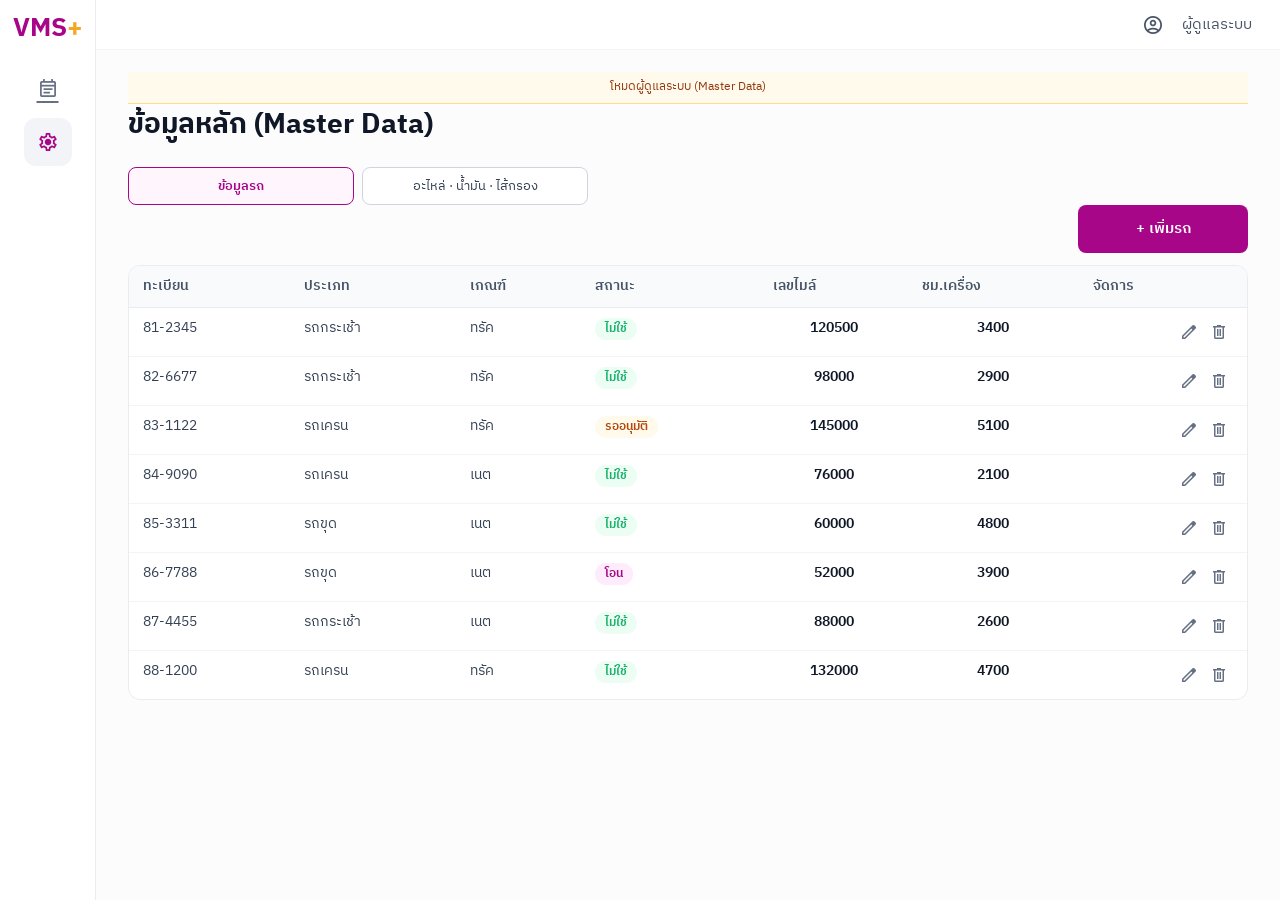
==== admin.html @ 884d3948 "feat: admin master-data page (vehicles + items read + CRUD, localStorage)" ====
<!DOCTYPE html>
<html lang="th">
<head>
<meta charset="UTF-8">
<meta name="viewport" content="width=device-width, initial-scale=1.0">
<title>ข้อมูลหลัก (Master Data) — Maintain-D (Mock)</title>
<link rel="icon" href="data:,">
<link rel="preconnect" href="https://fonts.googleapis.com">
<link href="https://fonts.googleapis.com/css2?family=IBM+Plex+Sans+Thai:wght@400;500;600;700&display=swap" rel="stylesheet">
<link href="https://fonts.googleapis.com/css2?family=Material+Symbols+Outlined:opsz,wght,FILL,GRAD@20..48,300..600,0..1,0" rel="stylesheet">
<link rel="stylesheet" href="design-system/tokens.css">
<link rel="stylesheet" href="design-system/components.css">
<script src="ui-components.js"></script><!-- shared components (window.UIC) -->
<style>
  /* ---------- เฉพาะหน้านี้ — layout ของ modal overlay เท่านั้น ไม่มีสี hardcode (ใช้ var(--*) ทั้งหมด) ---------- */
  .modal-ov{position:fixed;inset:0;background:color-mix(in srgb, var(--gray-900) 45%, transparent);display:flex;align-items:center;justify-content:center;z-index:100;padding:16px;overflow-y:auto}
  .modal-ov .card{width:100%;max-width:560px;max-height:90vh;overflow-y:auto;margin:auto}
  .rowline{display:flex;align-items:center;justify-content:flex-end;gap:2px}
  .iconbtn{border:none;background:none;cursor:pointer;color:var(--gray-500);padding:4px;border-radius:var(--r-sm)}
  .iconbtn .ms{font-size:20px}
  .iconbtn:hover{color:var(--primary-600);background:var(--gray-100)}
  .iconbtn.danger:hover{color:var(--error-600)}
</style>
</head>
<body>
<div class="shell">
  <aside class="side">
    <div class="vlogo">VMS<em>+</em></div>
    <a class="nv" href="index.html" id="nav-flow" title="Flow"><span class="ms">event_note</span></a>
    <div class="nv on" id="nav-admin" title="Admin — ข้อมูลหลัก"><span class="ms">settings</span></div>
  </aside>

  <div class="work">
    <div class="topbar">
      <span class="ms">account_circle</span>
      <span>ผู้ดูแลระบบ</span>
    </div>

    <main class="content">
      <div class="draft">โหมดผู้ดูแลระบบ (Master Data)</div>
      <h1 class="page-title">ข้อมูลหลัก (Master Data)</h1>
      <div class="seg" id="adminTabs" style="max-width:460px">
        <div class="sg sel" data-tab="vehicles">ข้อมูลรถ</div>
        <div class="sg" data-tab="items">อะไหล่ · น้ำมัน · ไส้กรอง</div>
      </div>
      <div id="adminBody"></div>
    </main>
  </div>
</div>

<div class="toast" id="toast"></div>

<script src="mock-yearly.js"></script>
<script src="admin.js"></script>
</body>
</html>
---- design-system/tokens.css ----
/* ============================================================
   Maintain-D Design Tokens  (v0.1 — 17 ก.ค. 2569)
   แหล่งความจริงเดียวเรื่อง สี/ฟอนต์/รัศมี ของระบบซ่อมบำรุงรถ
   ที่มา: สกัดจาก VMS Plus (vmsplus-dev.pea.co.th v2.1.1)
   - CSS bundle สาธารณะ /_next/static/chunks/*.css
   - screenshot หน้า landing / SSO / login-os
   ⚠️ แก้สีที่ไฟล์นี้ไฟล์เดียว — ห้าม hardcode สีในหน้าจอ
   ============================================================ */
:root{
  /* ---------- Brand (magenta VMS Plus) ---------- */
  --primary-700:#8A0570;
  --primary-600:#A80689;   /* สีหลัก — ปุ่ม, active, ลิงก์ */
  --primary-500:#CF07AA;   /* hover / gradient ปลาย */
  --primary-50:#FEEBFB;    /* พื้นอ่อน chip/highlight */
  --primary-25:#FFF5FD;    /* พื้นอ่อนสุด */

  /* ---------- Secondary (น้ำเงิน การ์ดรอง) ---------- */
  --secondary-600:#1B4DB1;
  --secondary-700:#15409A;

  /* ---------- Semantic ---------- */
  --success-600:#17B26A;
  --success-200:#75E0A7;
  --success-50:#ECFDF3;
  --warning-600:#F79009;
  --warning-700:#B54708;
  --warning-200:#FEDF89;
  --warning-50:#FFFAEB;
  --error-700:#B42318;
  --error-600:#D92D20;
  --error-500:#F04438;
  --error-200:#FECDCA;
  --error-50:#FEF3F2;
  --info-600:#6172F3;

  /* ---------- Gray (Untitled UI scale) ---------- */
  --gray-900:#101828;
  --gray-700:#344054;
  --gray-600:#475467;
  --gray-500:#667085;
  --gray-400:#98A2B3;
  --gray-300:#D0D5DD;
  --gray-200:#EAECF0;
  --gray-100:#F2F4F7;
  --gray-50:#F9FAFB;

  /* ---------- Typography ---------- */
  --font:'IBM Plex Sans Thai',sans-serif;
  --fs-body:15px;
  --fs-sm:13px;
  --fs-xs:11px;
  --fs-h1:18px;
  --fs-h2:16px;
  --lh:1.55;

  /* ---------- Shape ---------- */
  --r-sm:8px;    /* ปุ่ม, input */
  --r-md:12px;   /* การ์ดย่อย, รายการ */
  --r-lg:16px;   /* การ์ดหลัก, tile */
  --r-pill:99px; /* chip, badge, dot */

  /* ---------- Effects ---------- */
  --shadow-app:0 0 40px rgba(16,24,40,.12);
  --shadow-pop:0 4px 14px rgba(16,24,40,.25);
  --grad-header:linear-gradient(135deg,var(--primary-600),var(--primary-500));
}
---- design-system/components.css ----
/* ============================================================
   Maintain-D Components  (v0.1 — 17 ก.ค. 2569)
   Component กลางของระบบซ่อมบำรุงรถ — ใช้คู่กับ tokens.css เสมอ:
     <link rel="stylesheet" href="../design-system/tokens.css">
     <link rel="stylesheet" href="../design-system/components.css">
   + โหลดฟอนต์ IBM Plex Sans Thai และ Material Symbols Outlined
   ============================================================ */

/* ---------- Base ---------- */
*{box-sizing:border-box;margin:0;padding:0}
body{font-family:var(--font);background:#E9EAEC;color:var(--gray-700);font-size:var(--fs-body);line-height:var(--lh)}
.ms{font-family:'Material Symbols Outlined';font-weight:normal;font-style:normal;display:inline-block;line-height:1;vertical-align:middle;font-size:22px;-webkit-font-smoothing:antialiased}
.hidden{display:none!important}
.empty{color:var(--gray-400);font-size:var(--fs-sm);text-align:center;padding:14px 0}

/* ---------- App shell ---------- */
.app{max-width:1120px;margin:0 auto;min-height:100dvh;background:var(--gray-50);box-shadow:var(--shadow-app);display:flex;flex-direction:column}
.draft{background:var(--warning-50);border-bottom:1px solid var(--warning-200);color:#93370D;font-size:12px;padding:6px 16px;text-align:center}

/* ---------- Header + Stepper ---------- */
header{background:var(--grad-header);color:#fff;padding:16px 24px 14px}
header .bar{display:flex;align-items:center;gap:10px}
header .logo{background:#fff;color:var(--primary-600);font-weight:700;border-radius:10px;padding:3px 8px;font-size:14px}
header h1{font-size:var(--fs-h1);font-weight:600;flex:1}
.steps{display:grid;grid-template-columns:repeat(4,1fr);gap:6px;margin-top:14px;align-items:start;max-width:640px}
.steps .st{text-align:center;font-size:var(--fs-xs);color:rgba(255,255,255,.75)}
.steps .st .dot{height:4px;border-radius:var(--r-pill);background:rgba(255,255,255,.35);margin-bottom:4px}
.steps .st.active{color:#fff;font-weight:600}
.steps .st.active .dot,.steps .st.passed .dot{background:#fff}

/* ---------- Card ---------- */
.card{background:#fff;border:1px solid var(--gray-200);border-radius:var(--r-lg);padding:18px;margin-bottom:14px}
.card h2,h2.ttl{font-size:var(--fs-h2);color:var(--gray-900);font-weight:600;margin-bottom:4px}
.sub{font-size:var(--fs-sm);color:var(--gray-500);margin-bottom:12px}

/* ---------- Form ---------- */
label.fl{display:block;font-size:var(--fs-sm);font-weight:500;color:var(--gray-700);margin:12px 0 6px}
input[type=text],textarea,select{width:100%;border:1px solid var(--gray-300);border-radius:var(--r-sm);padding:10px 12px;font:inherit;color:var(--gray-900);background:#fff}
input:focus,textarea:focus{outline:2px solid var(--primary-50);border-color:var(--primary-500)}
.search{position:relative}
.search .ms{position:absolute;left:10px;top:50%;transform:translateY(-50%);color:var(--gray-400)}
.search input{padding-left:38px}

/* ---------- Buttons ---------- */
.btn{border:none;border-radius:var(--r-sm);padding:9px 16px;font:inherit;font-weight:600;cursor:pointer}
.btn-p{background:var(--primary-600);color:#fff}
.btn-p:hover{background:var(--primary-500)}
.btn-o{background:#fff;color:var(--primary-600);border:1.5px solid var(--primary-600)}
.btn-g{background:var(--gray-100);color:var(--gray-500)}
.btn:disabled{background:var(--gray-100);color:var(--gray-400);cursor:not-allowed;border:none}

/* ---------- Qty stepper ---------- */
.qty{display:flex;align-items:center;border:1px solid var(--gray-300);border-radius:var(--r-sm);overflow:hidden}
.qty button{border:none;background:#fff;width:32px;height:34px;font-size:17px;cursor:pointer;color:var(--primary-600)}
.qty span{min-width:34px;text-align:center;font-weight:600;color:var(--gray-900)}

/* ---------- Chip (multi-select) ---------- */
.chips{display:flex;flex-wrap:wrap;gap:8px}
.chip{border:1.5px solid var(--gray-300);border-radius:var(--r-pill);padding:7px 14px;font-size:13.5px;cursor:pointer;background:#fff;color:var(--gray-700)}
.chip.sel{background:var(--primary-600);border-color:var(--primary-600);color:#fff;font-weight:500}

/* ---------- Segmented (single-select) ---------- */
.seg{display:flex;gap:8px}
.seg .sg{flex:1;text-align:center;border:1.5px solid var(--gray-300);border-radius:var(--r-sm);padding:8px 4px;font-size:var(--fs-sm);cursor:pointer;background:#fff}
.seg .sg.sel{border-color:var(--primary-600);background:var(--primary-25);color:var(--primary-600);font-weight:600}

/* ---------- Badge สถานะ ---------- */
.badge{display:inline-flex;align-items:center;gap:4px;border-radius:var(--r-pill);padding:2px 10px;font-size:12px;font-weight:600}
.b-ok{background:var(--success-50);color:var(--success-600)}
.b-low{background:var(--warning-50);color:var(--warning-700)}
.b-out{background:var(--error-50);color:var(--error-600)}
.b-brand{background:var(--primary-50);color:var(--primary-600)}

/* ---------- Tile (การ์ดเลือกแบบ VMS Plus) ---------- */
.tile{border-radius:var(--r-lg);padding:18px 12px;text-align:center;cursor:pointer;color:#fff;border:3px solid transparent}
.tile .ms{font-size:34px;margin-bottom:8px}
.tile b{display:block;font-size:15px}
.tile small{font-size:11.5px;opacity:.85}
.tile-magenta{background:var(--primary-600)}
.tile-blue{background:var(--secondary-600)}
.tile.sel{border-color:var(--gray-900);box-shadow:var(--shadow-pop)}

/* ---------- Footer ปุ่มนำทาง ---------- */
.footer{display:flex;gap:10px;justify-content:flex-end;padding:4px 24px 36px}
.footer .btn{min-width:170px;padding:12px 24px;font-size:15px}

/* ---------- Toast ---------- */
.toast{position:fixed;top:14px;left:50%;transform:translateX(-50%);background:var(--gray-900);color:#fff;border-radius:10px;padding:10px 18px;font-size:13.5px;z-index:50;opacity:0;transition:.25s;pointer-events:none;max-width:380px;text-align:center}
.toast.show{opacity:1}

/* ============================================================
   Web shell — อิงหน้าจริง VMS Plus (screenshot "สร้างคำขอใช้ยานพาหนะ")
   ============================================================ */

/* ---------- โครงหน้า: sidebar + topbar + content ---------- */
.shell{display:flex;min-height:100dvh;background:#fff}
.side{width:96px;flex-shrink:0;background:#fff;border-right:1px solid var(--gray-200);display:flex;flex-direction:column;align-items:center;padding:16px 0;gap:6px;position:sticky;top:0;height:100dvh}
.side .vlogo{font-weight:800;font-size:26px;color:var(--primary-600);margin-bottom:16px;line-height:1}
.side .vlogo em{color:#F5A623;font-style:normal}
.side .nv{width:48px;height:48px;border-radius:12px;display:flex;align-items:center;justify-content:center;color:var(--gray-500);cursor:pointer}
.side .nv:hover{background:var(--gray-100)}
.side .nv.on{background:var(--gray-100);color:var(--primary-600)}
.work{flex:1;min-width:0;display:flex;flex-direction:column;background:#FCFCFD}
.topbar{background:#fff;border-bottom:1px solid var(--gray-100);padding:13px 28px;display:flex;justify-content:flex-end;align-items:center;gap:18px;color:var(--gray-600)}
.content{padding:22px 32px 48px;width:100%;max-width:1500px}

/* ---------- Breadcrumb + ชื่อหน้า ---------- */
.crumbs{display:flex;align-items:center;gap:8px;font-size:13.5px;color:var(--gray-500);margin-bottom:14px;flex-wrap:wrap}
.crumbs .ms{font-size:18px}
.crumbs .sep{color:var(--gray-300)}
.crumbs .cur{color:var(--primary-600)}
.page-title{font-size:28px;font-weight:700;color:var(--gray-900);margin-bottom:20px}

/* ---------- Stepper แบบลูกศร (chevron) ---------- */
.wsteps{display:flex;background:#fff;border:1px solid var(--gray-200);border-radius:12px;margin-bottom:26px}
.wstep{flex:1;display:flex;align-items:center;gap:12px;padding:17px 18px;position:relative;color:var(--gray-500);font-size:14.5px;min-width:0}
.wstep .num{width:34px;height:34px;border-radius:50%;border:1.5px solid var(--gray-300);display:flex;align-items:center;justify-content:center;font-weight:600;flex-shrink:0;background:#fff}
.wstep .lbl{overflow:hidden;text-overflow:ellipsis;white-space:nowrap}
.wstep.active{color:var(--primary-600);font-weight:600}
.wstep.active .num{border-color:var(--primary-600);color:var(--primary-600)}
.wstep.passed .num{background:var(--primary-600);border-color:var(--primary-600);color:#fff}
.wstep:not(:last-child)::before,.wstep:not(:last-child)::after{content:'';position:absolute;right:0;width:1px;height:52%;background:var(--gray-200)}
.wstep:not(:last-child)::before{top:0;transform-origin:bottom center;transform:rotate(-16deg)}
.wstep:not(:last-child)::after{bottom:0;transform-origin:top center;transform:rotate(16deg)}

/* ---------- หัวข้อ section แถบ magenta ---------- */
.sect{display:flex;gap:10px;align-items:center;font-weight:700;color:var(--gray-900);font-size:17px;margin:8px 0 2px}
.sect::before{content:'';width:4px;height:20px;background:var(--primary-600);border-radius:2px;flex-shrink:0}

/* ---------- ฟอร์มแบบหน้าใน: label บน + ไอคอนในช่อง ---------- */
.fgrid{display:grid;grid-template-columns:repeat(4,minmax(0,1fr));gap:18px 24px;margin:16px 0 26px}
.f label{display:block;font-size:14px;font-weight:600;color:var(--gray-900);margin-bottom:8px}
.f label small{color:var(--gray-500);font-weight:400}
.f .in{position:relative}
.f .in>.ms{position:absolute;left:12px;top:50%;transform:translateY(-50%);color:var(--gray-500);font-size:20px;pointer-events:none}
.f .in input,.f .in select{height:46px;border-radius:10px;padding:0 12px 0 40px}
.f .in.noic input{padding-left:12px}
.f textarea{border-radius:10px}
.f.ro .in input{border-style:dashed;background:var(--gray-50);color:var(--gray-700)}
.f.err .in input,.f.err textarea{border-color:var(--error-500)}
.f .help{font-size:12.5px;color:var(--error-600);margin-top:6px}

/* ---------- Radio (สี primary เหมือนหน้าจริง) ---------- */
.rads{display:flex;gap:22px;align-items:center;min-height:46px;flex-wrap:wrap}
.rads label{display:flex;gap:8px;align-items:center;font-size:14.5px;color:var(--gray-700);cursor:pointer;font-weight:400;margin:0}
input[type=radio]{accent-color:var(--primary-600);width:18px;height:18px;cursor:pointer}

/* ---------- ช่องจำนวน − n + ---------- */
.numfld{display:flex;align-items:center;border:1px solid var(--gray-300);border-radius:10px;height:46px;background:#fff}
.numfld button{flex:0 0 44px;height:100%;border:none;background:none;font-size:20px;color:var(--gray-600);cursor:pointer}
.numfld span{flex:1;text-align:center;font-weight:600;color:var(--gray-900)}

/* ---------- แถวปุ่มท้ายฟอร์ม ---------- */
.actions{display:flex;justify-content:flex-end;gap:12px;padding-top:10px}
.actions .btn{min-width:170px;padding:12px 24px;font-size:15px}

/* ---------- Column span (desktop เท่านั้น) ---------- */
@media(min-width:761px){.sp2{grid-column:span 2}.sp4{grid-column:1/-1}}
@media(max-width:1100px){.fgrid{grid-template-columns:repeat(2,minmax(0,1fr))}}

/* ---------- Responsive (มือถือ ≤760px) ---------- */
@media(max-width:760px){
  header{padding:14px 16px 12px}
  .steps{max-width:none}
  .footer{position:fixed;bottom:0;left:0;right:0;background:#fff;border-top:1px solid var(--gray-200);padding:12px 16px;z-index:20}
  .footer .btn{flex:1;min-width:0}
  .side{display:none}
  .topbar{padding:12px 16px}
  .content{padding:16px;padding-bottom:100px}
  .page-title{font-size:22px;margin-bottom:14px}
  .fgrid{grid-template-columns:1fr;gap:14px}
  .wsteps{margin-bottom:18px}
  .wstep{padding:12px 10px;gap:8px}
  .wstep .lbl{display:none}
  .wstep.active .lbl{display:block}
  .actions{position:fixed;bottom:0;left:0;right:0;background:#fff;border-top:1px solid var(--gray-200);padding:12px 16px;z-index:20}
  .actions .btn{flex:1;min-width:0}
}

/* ============================================================
   v0.3 — component สำหรับ flow กบค. + ติดตามสถานะ
   ============================================================ */

/* ---------- Badge ตัวเลขบนไอคอน sidebar ---------- */
.nv{position:relative}
.nv .cnt{position:absolute;top:3px;right:3px;background:var(--error-500);color:#fff;font-size:10px;min-width:16px;height:16px;padding:0 4px;border-radius:8px;display:flex;align-items:center;justify-content:center;font-weight:700}

/* ---------- แถวรายการงาน/เรื่อง ---------- */
.job{display:flex;gap:14px;align-items:center;background:#fff;border:1px solid var(--gray-200);border-radius:var(--r-md);padding:14px 16px;cursor:pointer;margin-bottom:10px;flex-wrap:wrap}
.job:hover{border-color:var(--primary-500)}
.job .no{font-weight:700;color:var(--gray-900)}
.job .meta{font-size:12.5px;color:var(--gray-500)}
.job .sp{flex:1;min-width:0}

/* ---------- Timeline ประวัติสถานะ ---------- */
.tl{list-style:none;margin:10px 0;padding:0}
.tl li{position:relative;padding:0 0 16px 26px;font-size:14px;color:var(--gray-700)}
.tl li::before{content:'';position:absolute;left:5px;top:5px;width:10px;height:10px;border-radius:50%;background:var(--gray-300)}
.tl li::after{content:'';position:absolute;left:9px;top:17px;bottom:-1px;width:2px;background:var(--gray-200)}
.tl li:last-child::after{display:none}
.tl li.on::before{background:var(--primary-600)}
.tl .when{font-size:12px;color:var(--gray-400)}

/* ---------- Checklist ตรวจสภาพ ---------- */
.chk{display:flex;flex-direction:column;gap:8px;margin:10px 0}
.chk label{display:flex;gap:10px;align-items:center;font-size:14.5px;color:var(--gray-700);cursor:pointer}
input[type=checkbox]{accent-color:var(--primary-600);width:17px;height:17px;cursor:pointer;flex-shrink:0}

/* ============================================================
   v0.11 — Shared UI components (ui-components.js / window.UIC)
   ย้ายมาจาก style เฉพาะหน้า mock → ใช้ได้ทุกหน้า (mock/admin/อื่น ๆ)
   ============================================================ */
/* ---------- การ์ดเลือกรถ (vehicleCard: list | grid) ---------- */
.vlist{display:grid;grid-template-columns:repeat(auto-fill,minmax(300px,1fr));gap:10px;margin:14px 0 6px}
.vlist.sq{grid-template-columns:repeat(auto-fill,minmax(160px,1fr))}
.vlist.sq .veh{flex-direction:column;text-align:center;aspect-ratio:1/1;justify-content:center;gap:6px;overflow:hidden}
.vlist.sq .veh .meta{font-size:11.5px;display:-webkit-box;-webkit-line-clamp:3;-webkit-box-orient:vertical;overflow:hidden}
.veh{display:flex;gap:12px;align-items:center;border:1.5px solid var(--gray-200);border-radius:var(--r-md);padding:12px;cursor:pointer;background:#fff}
.veh:hover{border-color:var(--primary-500)}
.veh.sel{border-color:var(--primary-600);background:var(--primary-25)}
.veh .ic{width:44px;height:44px;border-radius:10px;background:var(--primary-50);color:var(--primary-600);display:flex;align-items:center;justify-content:center;flex-shrink:0}
.veh b{color:var(--gray-900);font-size:15px}
.veh .meta{font-size:12.5px;color:var(--gray-500)}

/* ============================================================
   v0.5 — ตารางข้อมูล (เมนูคลังอะไหล่)
   ============================================================ */
.tblwrap{overflow-x:auto;margin-top:12px}
.tbl{width:100%;border-collapse:separate;border-spacing:0;background:#fff;border:1px solid var(--gray-200);border-radius:var(--r-md);overflow:hidden;font-size:13.5px}
.tbl th{background:var(--gray-50);color:var(--gray-600);font-weight:600;text-align:left;padding:10px 14px;border-bottom:1px solid var(--gray-200);white-space:nowrap}
.tbl td{padding:10px 14px;border-bottom:1px solid var(--gray-100);color:var(--gray-700);vertical-align:top}
.tbl tr:last-child td{border-bottom:none}
.tbl tbody tr:hover td{background:var(--gray-50)}
.tbl .num{text-align:center;font-weight:600;color:var(--gray-900)}
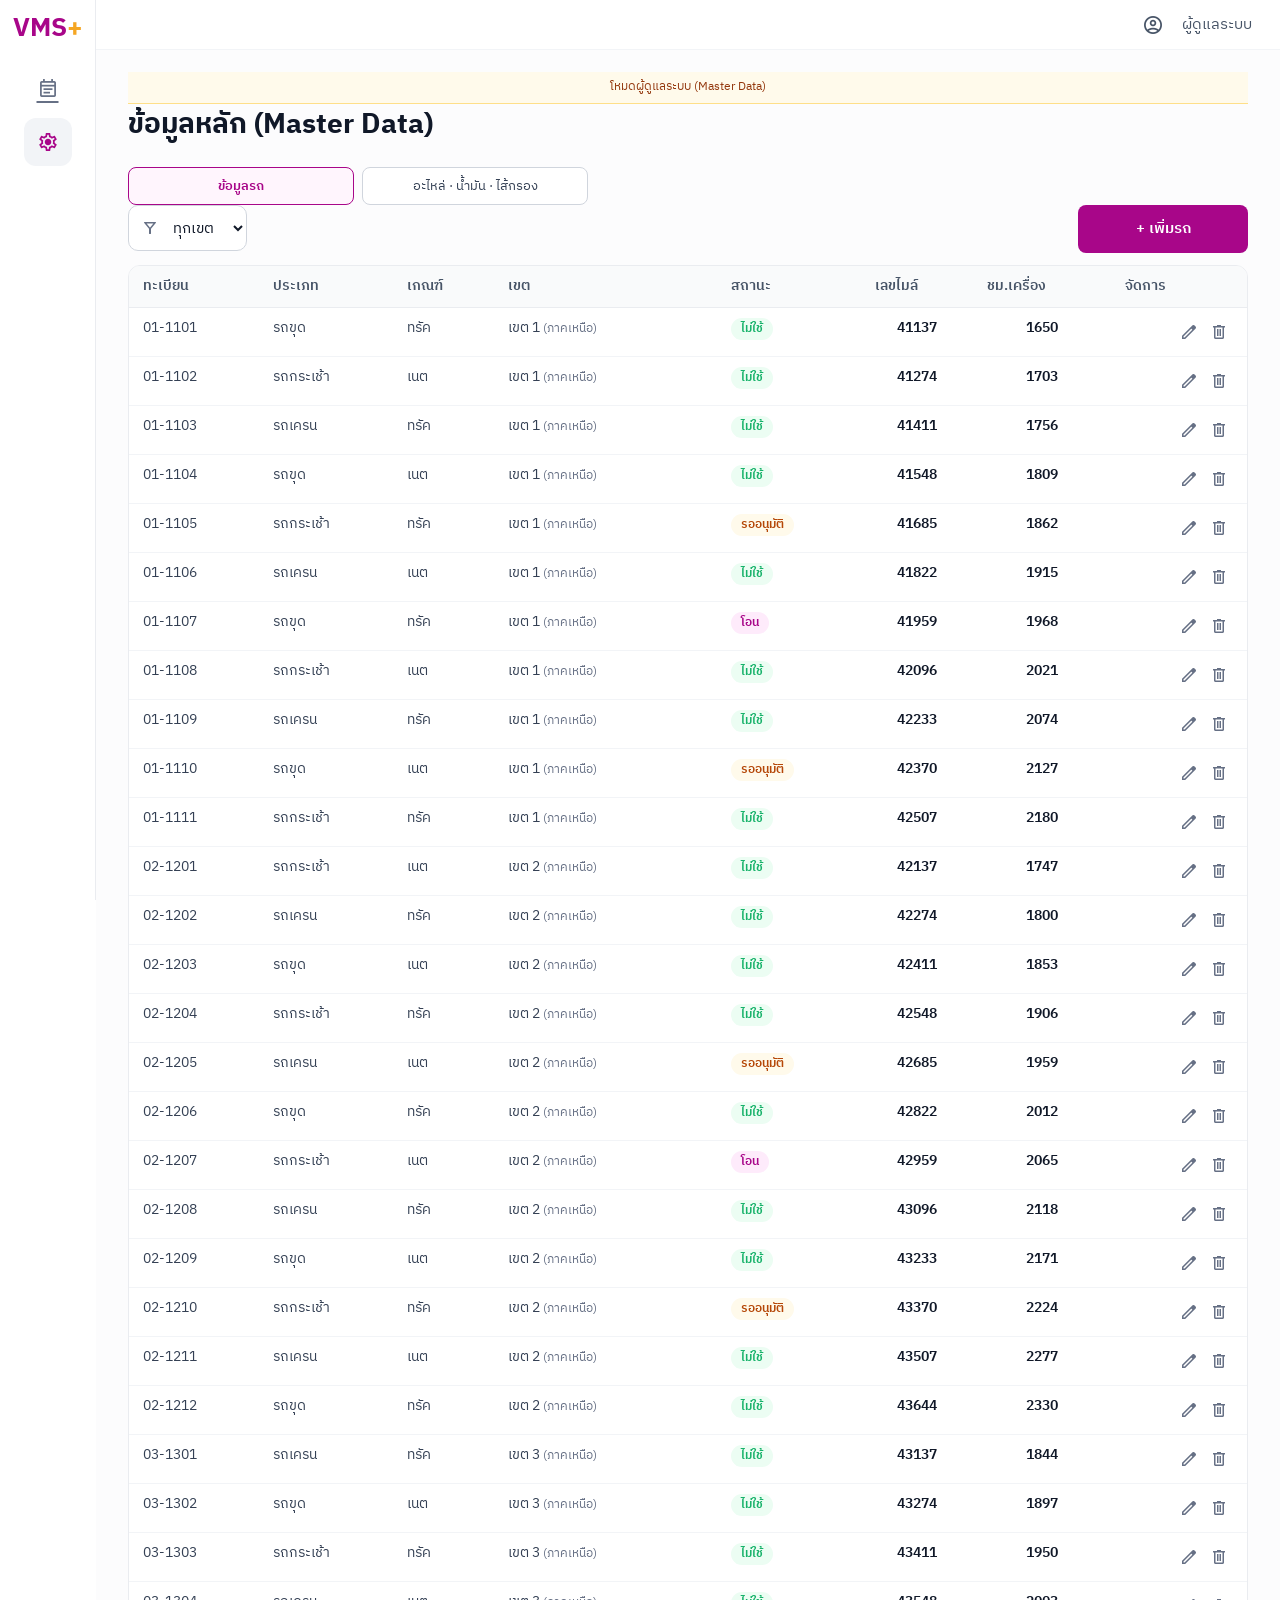
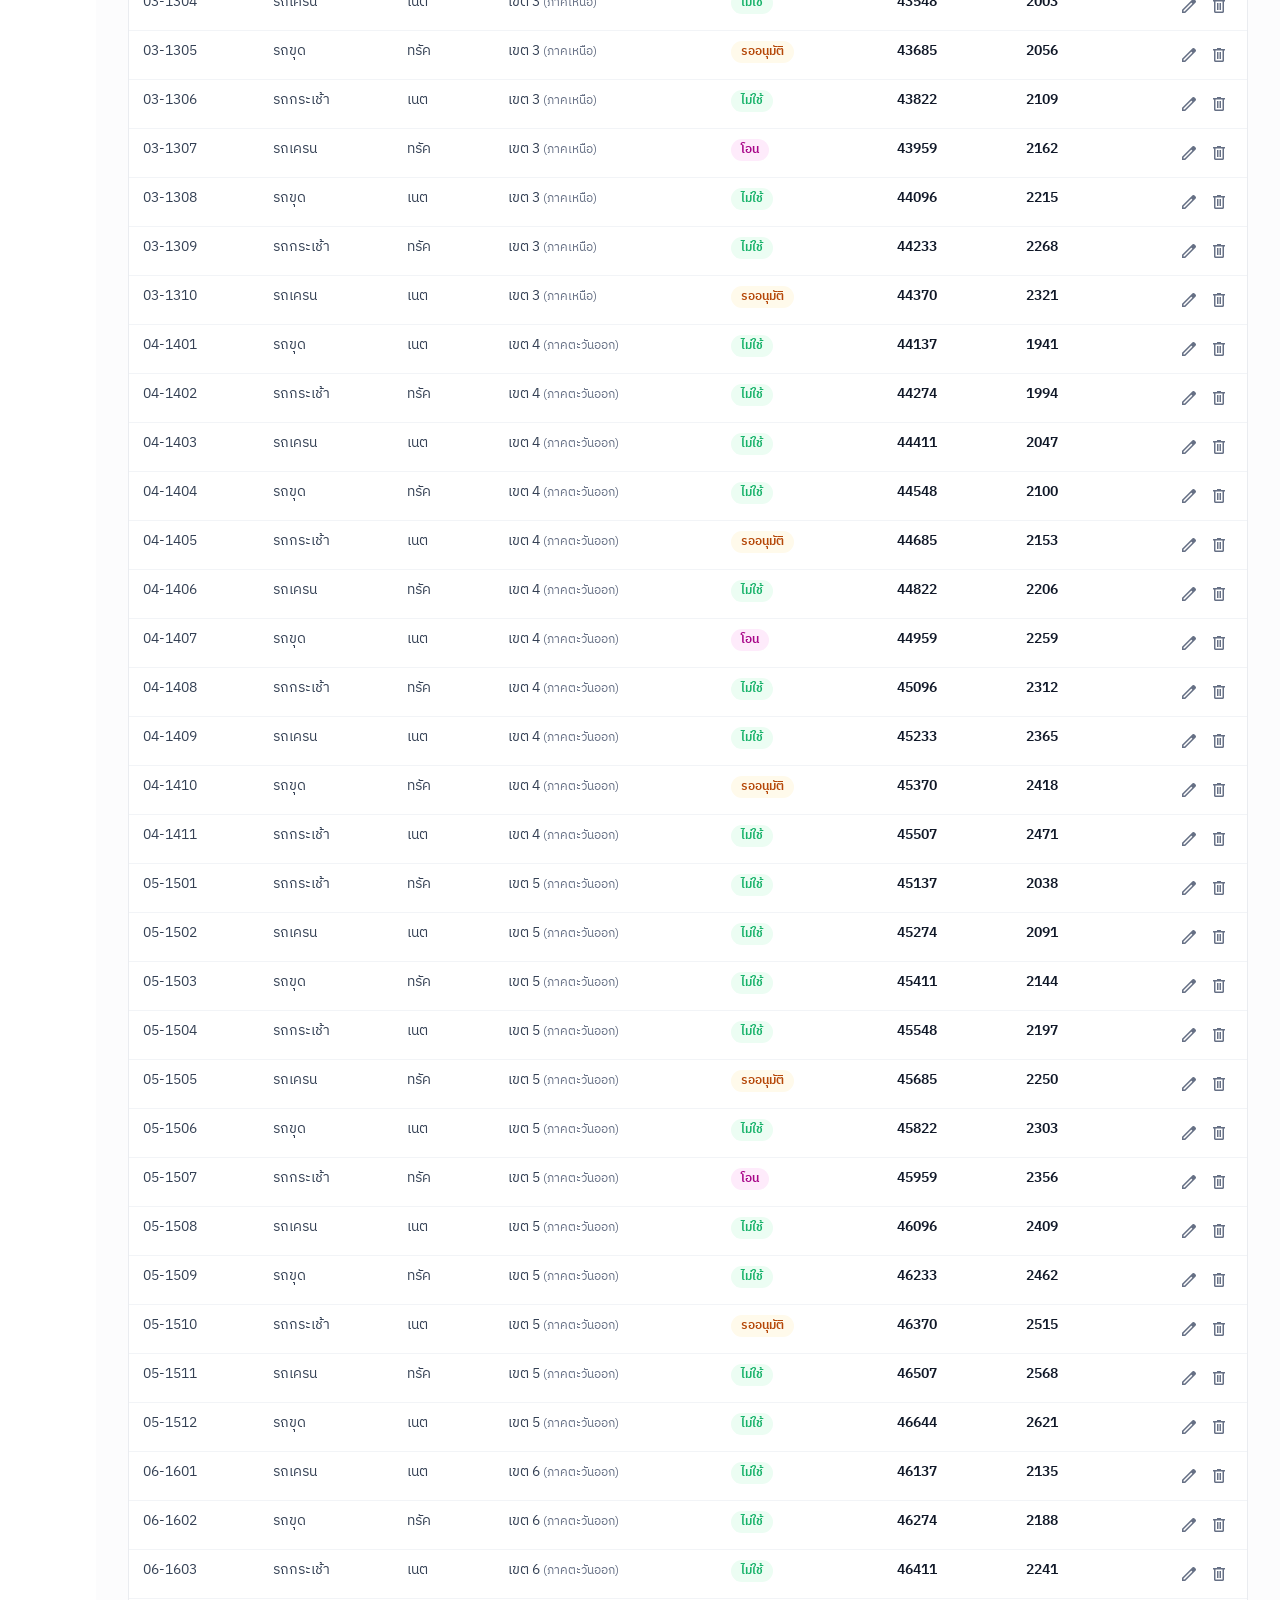
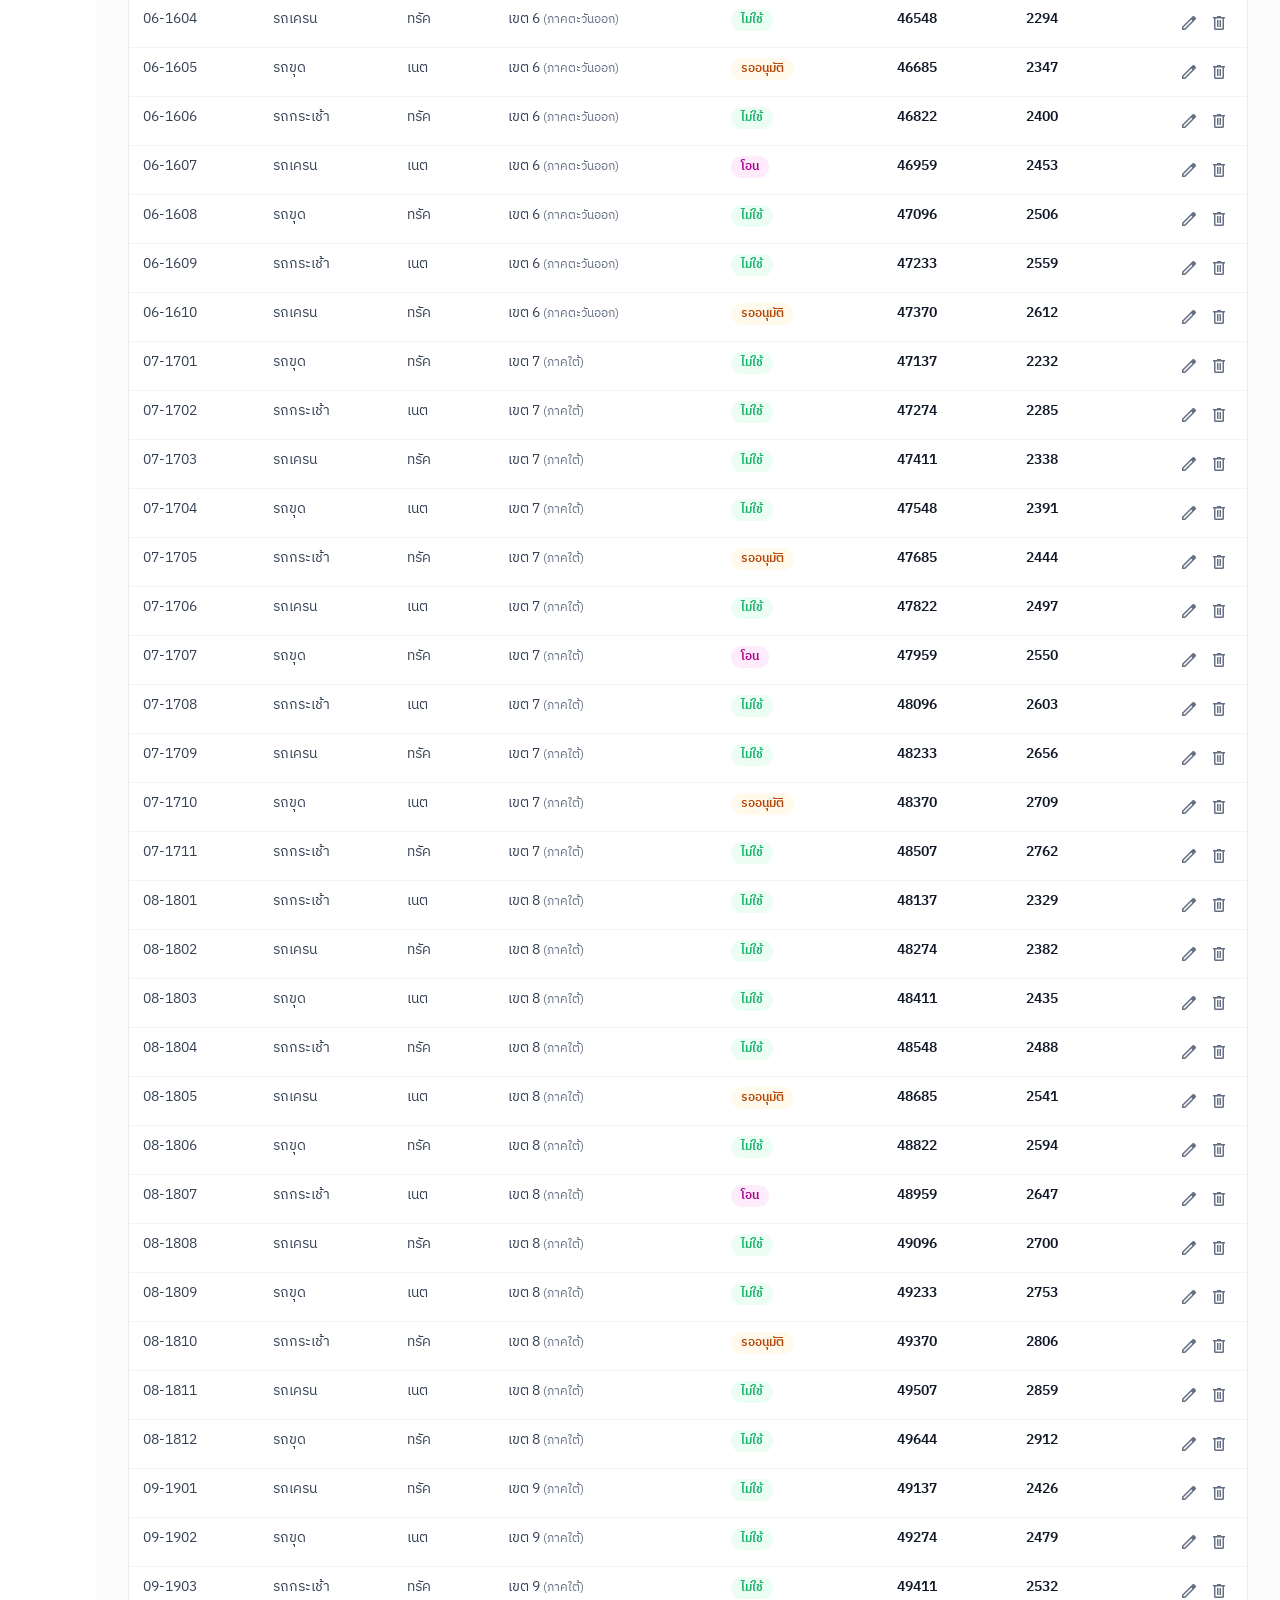
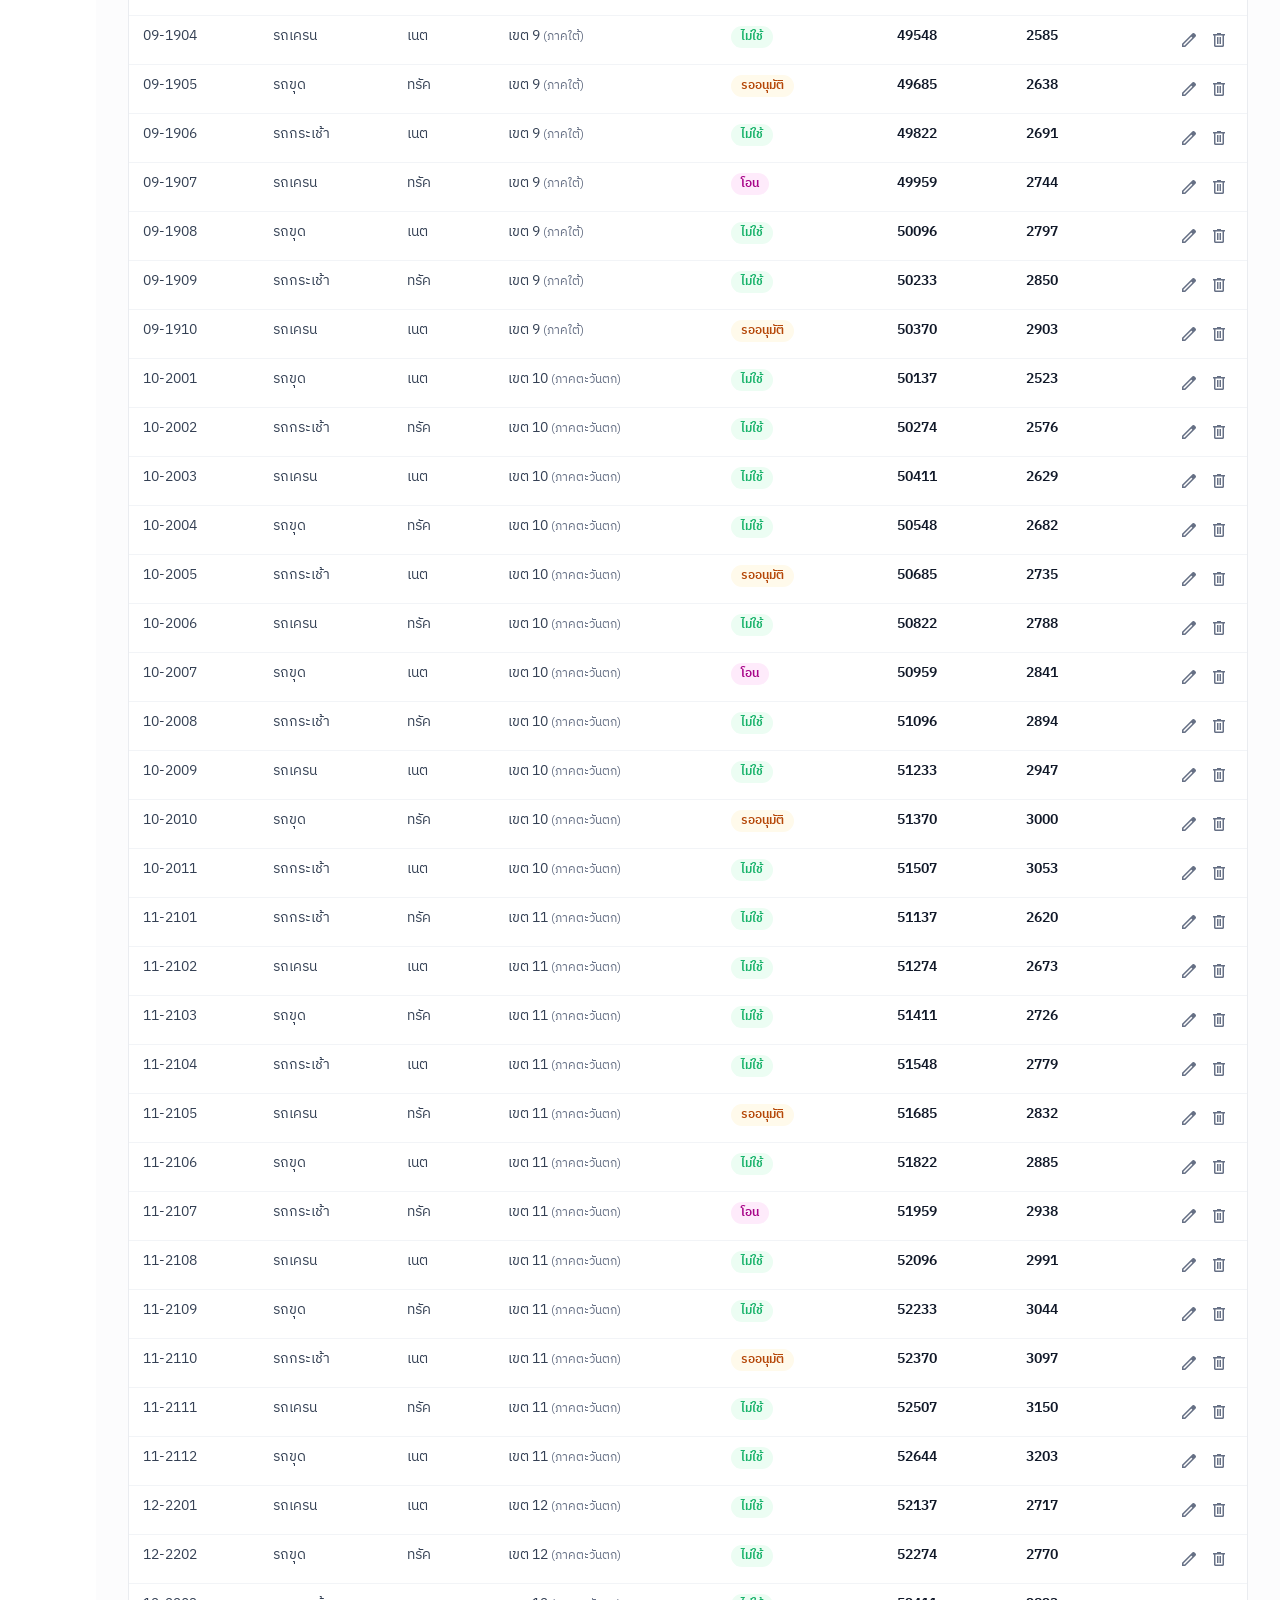
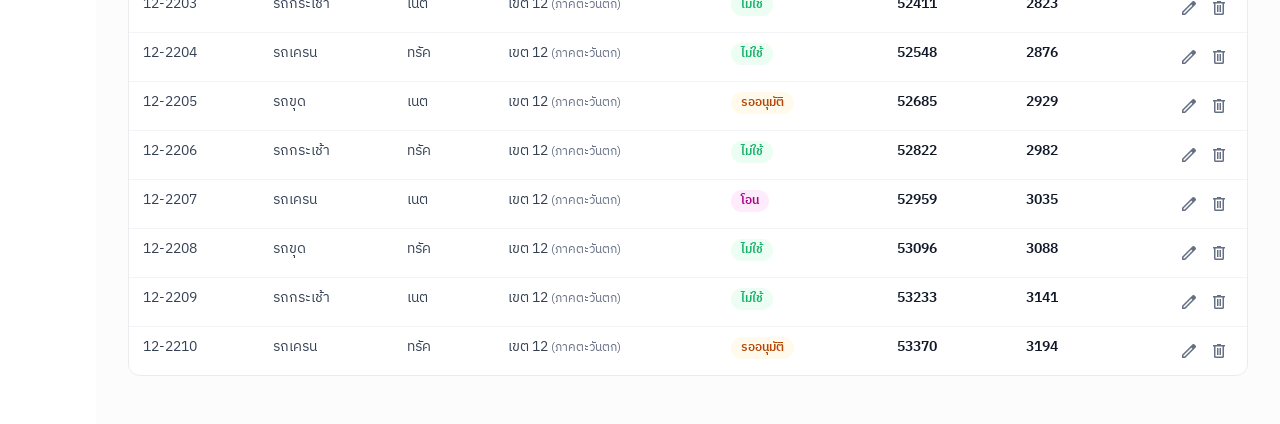
==== commit a13b7f46: "feat: region-based (กรย. 12 เขต / 4 ภาค) vehicle selection + ~120 seed + admin region filter" ====
--- a/admin.html
+++ b/admin.html
@@ -20,6 +20,7 @@
   .iconbtn .ms{font-size:20px}
   .iconbtn:hover{color:var(--primary-600);background:var(--gray-100)}
   .iconbtn.danger:hover{color:var(--error-600)}
+  .rcell-zone{color:var(--gray-500);font-size:12px}
 </style>
 </head>
 <body>
